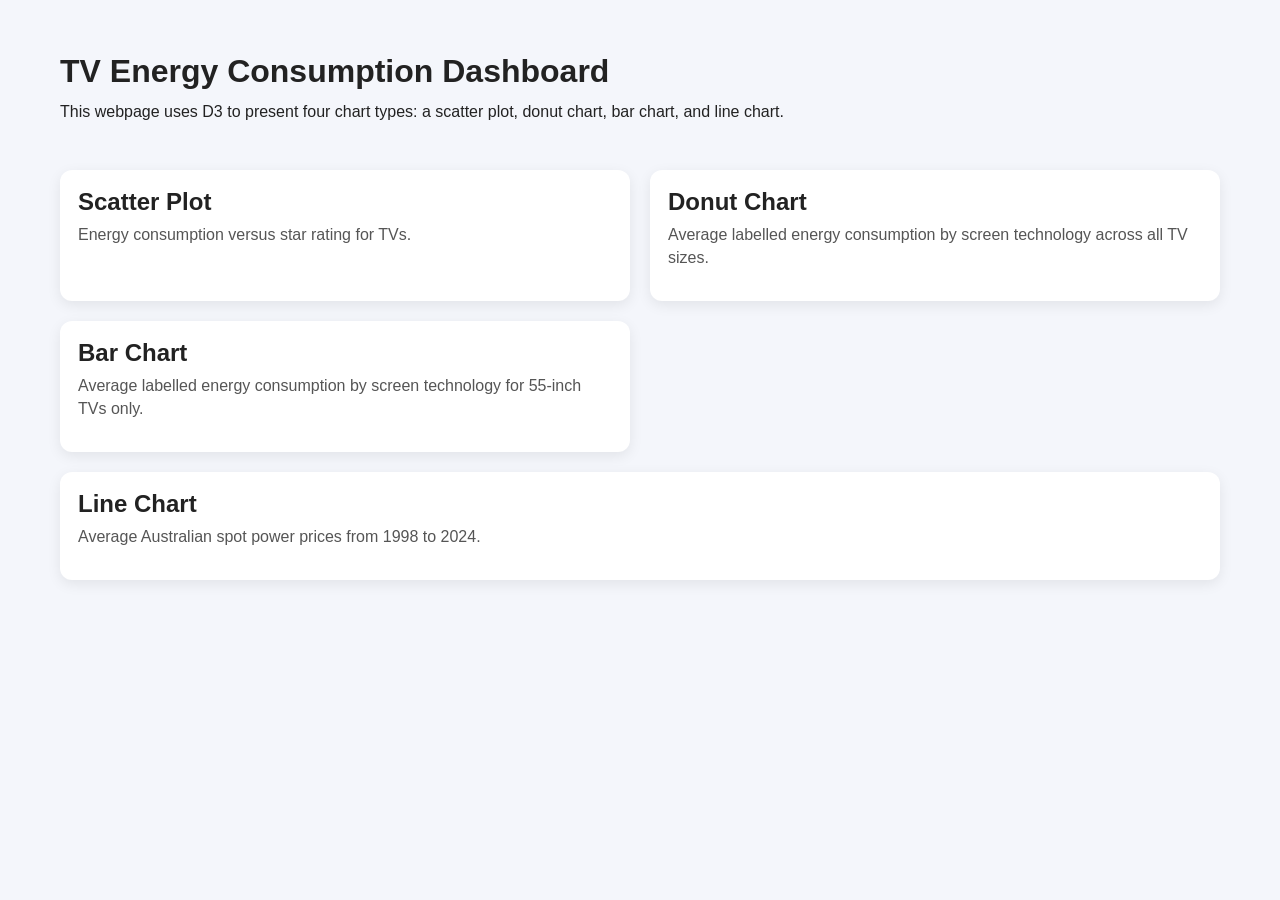
==== Exercise 5/index.html @ a9b82bcc "Exercise 5" ====
<!DOCTYPE html>
<html lang="en">
<head>
  <meta charset="UTF-8" />
  <meta name="viewport" content="width=device-width, initial-scale=1.0" />
  <title>Exercise 5 Multi-chart Webpage</title>
  <link rel="stylesheet" href="style.css" />
  <script src="https://d3js.org/d3.v7.min.js"></script>
</head>
<body>
  <header class="page-header">
    <h1>TV Energy Consumption Dashboard</h1>
    <p>
      This webpage uses D3 to present four chart types: a scatter plot,
      donut chart, bar chart, and line chart.
    </p>
  </header>

  <main class="chart-grid">
    <section class="chart-card">
      <h2>Scatter Plot</h2>
      <p>Energy consumption versus star rating for TVs.</p>
      <div id="scatter-chart" class="chart-container"></div>
    </section>

    <section class="chart-card">
      <h2>Donut Chart</h2>
      <p>Average labelled energy consumption by screen technology across all TV sizes.</p>
      <div id="donut-chart" class="chart-container"></div>
    </section>

    <section class="chart-card">
      <h2>Bar Chart</h2>
      <p>Average labelled energy consumption by screen technology for 55-inch TVs only.</p>
      <div id="bar-chart" class="chart-container"></div>
    </section>

    <section class="chart-card full-width">
      <h2>Line Chart</h2>
      <p>Average Australian spot power prices from 1998 to 2024.</p>
      <div id="line-chart" class="chart-container"></div>
    </section>
  </main>

  <script src="js/scatter.js"></script>
  <script src="js/donut.js"></script>
  <script src="js/bar55.js"></script>
  <script src="js/line.js"></script>
</body>
</html>
---- Exercise 5/style.css ----
* {
  box-sizing: border-box;
}

body {
  margin: 0;
  font-family: Arial, sans-serif;
  background: #f4f6fb;
  color: #222;
}

.page-header {
  max-width: 1200px;
  margin: 0 auto;
  padding: 32px 20px 10px;
}

.page-header h1 {
  margin-bottom: 10px;
}

.page-header p {
  margin-top: 0;
  line-height: 1.5;
  max-width: 900px;
}

.chart-grid {
  max-width: 1200px;
  margin: 0 auto;
  padding: 20px;
  display: grid;
  grid-template-columns: repeat(2, minmax(0, 1fr));
  gap: 20px;
}

.chart-card {
  background: white;
  border-radius: 12px;
  padding: 18px;
  box-shadow: 0 4px 14px rgba(0, 0, 0, 0.08);
}

.chart-card h2 {
  margin-top: 0;
  margin-bottom: 8px;
}

.chart-card p {
  margin-top: 0;
  margin-bottom: 14px;
  color: #555;
  line-height: 1.4;
}

.chart-container {
  width: 100%;
}

.chart-container svg {
  width: 100%;
  height: auto;
  display: block;
}

.full-width {
  grid-column: 1 / -1;
}

.axis path,
.axis line {
  stroke: #999;
}

.axis text {
  font-size: 12px;
}

.chart-title {
  font-size: 13px;
  font-weight: bold;
}

@media (max-width: 900px) {
  .chart-grid {
    grid-template-columns: 1fr;
  }

  .full-width {
    grid-column: auto;
  }
}
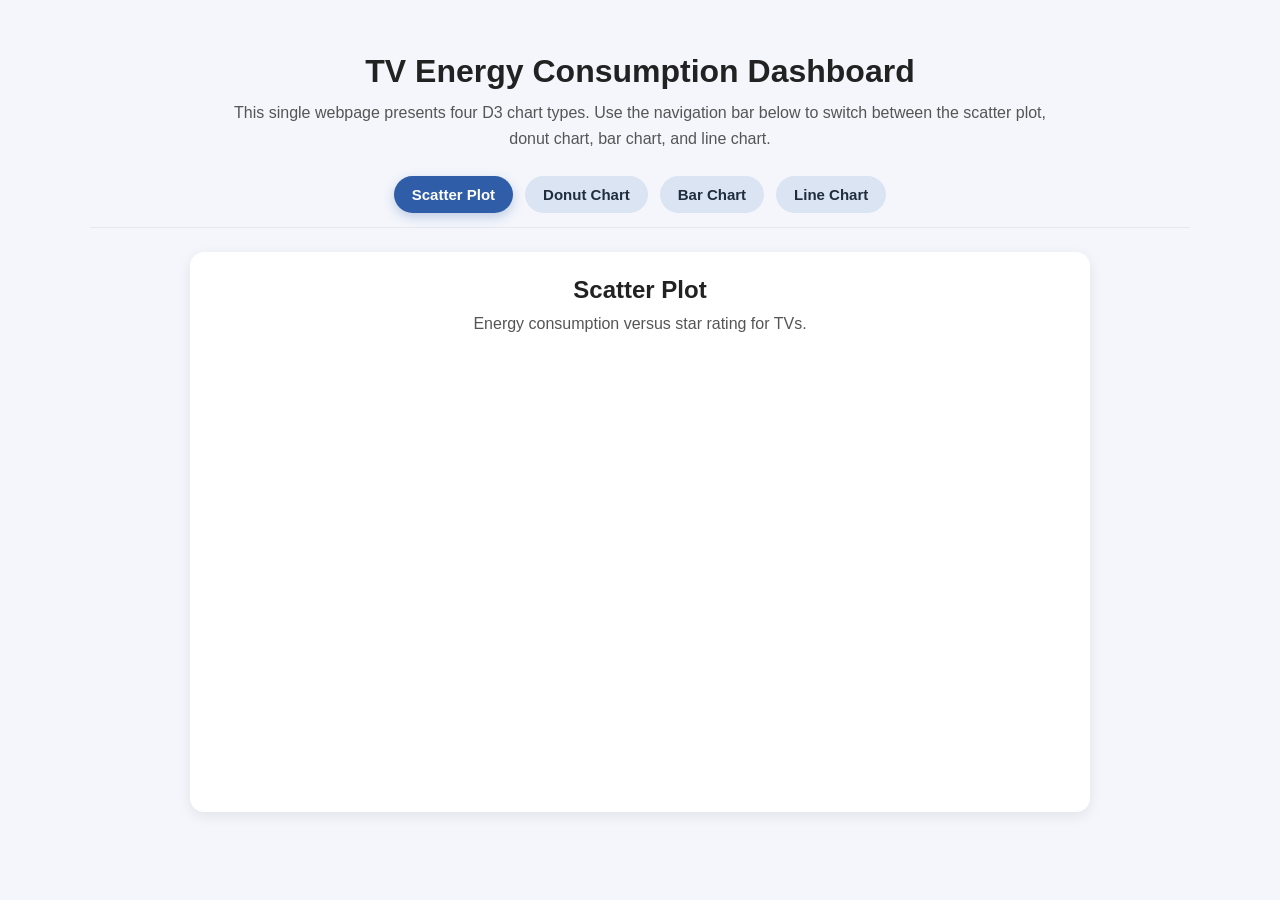
==== commit 61c1c498: "Exercise 5 - update UI" ====
--- a/Exercise 5/index.html
+++ b/Exercise 5/index.html
@@ -11,34 +11,49 @@
   <header class="page-header">
     <h1>TV Energy Consumption Dashboard</h1>
     <p>
-      This webpage uses D3 to present four chart types: a scatter plot,
-      donut chart, bar chart, and line chart.
+      This single webpage presents four D3 chart types. Use the navigation bar
+      below to switch between the scatter plot, donut chart, bar chart, and line chart.
     </p>
   </header>
 
-  <main class="chart-grid">
-    <section class="chart-card">
-      <h2>Scatter Plot</h2>
-      <p>Energy consumption versus star rating for TVs.</p>
-      <div id="scatter-chart" class="chart-container"></div>
+  <nav class="chart-nav">
+    <button class="nav-btn active" data-target="scatter-panel">Scatter Plot</button>
+    <button class="nav-btn" data-target="donut-panel">Donut Chart</button>
+    <button class="nav-btn" data-target="bar-panel">Bar Chart</button>
+    <button class="nav-btn" data-target="line-panel">Line Chart</button>
+  </nav>
+
+  <main class="chart-page">
+    <section id="scatter-panel" class="chart-panel active">
+      <div class="chart-card">
+        <h2>Scatter Plot</h2>
+        <p>Energy consumption versus star rating for TVs.</p>
+        <div id="scatter-chart" class="chart-container"></div>
+      </div>
     </section>
 
-    <section class="chart-card">
-      <h2>Donut Chart</h2>
-      <p>Average labelled energy consumption by screen technology across all TV sizes.</p>
-      <div id="donut-chart" class="chart-container"></div>
+    <section id="donut-panel" class="chart-panel">
+      <div class="chart-card">
+        <h2>Donut Chart</h2>
+        <p>Average labelled energy consumption by screen technology across all TV sizes.</p>
+        <div id="donut-chart" class="chart-container"></div>
+      </div>
     </section>
 
-    <section class="chart-card">
-      <h2>Bar Chart</h2>
-      <p>Average labelled energy consumption by screen technology for 55-inch TVs only.</p>
-      <div id="bar-chart" class="chart-container"></div>
+    <section id="bar-panel" class="chart-panel">
+      <div class="chart-card">
+        <h2>Bar Chart</h2>
+        <p>Average labelled energy consumption by screen technology for 55-inch TVs only.</p>
+        <div id="bar-chart" class="chart-container"></div>
+      </div>
     </section>
 
-    <section class="chart-card full-width">
-      <h2>Line Chart</h2>
-      <p>Average Australian spot power prices from 1998 to 2024.</p>
-      <div id="line-chart" class="chart-container"></div>
+    <section id="line-panel" class="chart-panel">
+      <div class="chart-card">
+        <h2>Line Chart</h2>
+        <p>Average Australian spot power prices from 1998 to 2024.</p>
+        <div id="line-chart" class="chart-container"></div>
+      </div>
     </section>
   </main>
 
@@ -46,5 +61,6 @@
   <script src="js/donut.js"></script>
   <script src="js/bar55.js"></script>
   <script src="js/line.js"></script>
+  <script src="js/nav.js"></script>
 </body>
 </html>
--- a/Exercise 5/style.css
+++ b/Exercise 5/style.css
@@ -10,9 +10,10 @@
 }
 
 .page-header {
-  max-width: 1200px;
+  max-width: 1100px;
   margin: 0 auto;
   padding: 32px 20px 10px;
+  text-align: center;
 }
 
 .page-header h1 {
@@ -20,53 +21,118 @@
 }
 
 .page-header p {
-  margin-top: 0;
-  line-height: 1.5;
-  max-width: 900px;
+  margin: 0 auto;
+  line-height: 1.6;
+  max-width: 850px;
+  color: #555;
 }
 
-.chart-grid {
-  max-width: 1200px;
+/* centered + sticky navbar */
+.chart-nav {
+  position: sticky;
+  top: 0;
+  z-index: 1000;
+
+  max-width: 1100px;
   margin: 0 auto;
-  padding: 20px;
-  display: grid;
-  grid-template-columns: repeat(2, minmax(0, 1fr));
-  gap: 20px;
+  padding: 14px 20px;
+
+  display: flex;
+  justify-content: center;
+  align-items: center;
+  flex-wrap: wrap;
+  gap: 12px;
+
+  background: rgba(244, 246, 251, 0.92);
+  backdrop-filter: blur(8px);
+  border-bottom: 1px solid rgba(0, 0, 0, 0.06);
 }
 
+/* nav buttons */
+.nav-btn {
+  border: none;
+  background: #dbe4f3;
+  color: #1f2d3d;
+  padding: 10px 18px;
+  border-radius: 999px;
+  cursor: pointer;
+  font-size: 15px;
+  font-weight: 600;
+  transition: all 0.25s ease;
+}
+
+.nav-btn:hover {
+  background: #c7d6ee;
+  transform: translateY(-1px);
+}
+
+.nav-btn.active {
+  background: #2f5da8;
+  color: white;
+  box-shadow: 0 4px 12px rgba(47, 93, 168, 0.28);
+}
+
+/* main page wrapper */
+.chart-page {
+  max-width: 1000px;
+  margin: 0 auto;
+  padding: 24px 20px 40px;
+}
+
+/* show/hide panels */
+.chart-panel {
+  display: none;
+}
+
+.chart-panel.active {
+  display: block;
+  animation: fadeIn 0.35s ease;
+}
+
+/* equal card size */
 .chart-card {
   background: white;
-  border-radius: 12px;
-  padding: 18px;
+  border-radius: 14px;
+  padding: 24px;
   box-shadow: 0 4px 14px rgba(0, 0, 0, 0.08);
+
+  width: 100%;
+  max-width: 900px;
+  min-height: 560px;
+  margin: 0 auto;
 }
 
 .chart-card h2 {
   margin-top: 0;
   margin-bottom: 8px;
+  text-align: center;
 }
 
 .chart-card p {
   margin-top: 0;
-  margin-bottom: 14px;
+  margin-bottom: 18px;
   color: #555;
-  line-height: 1.4;
+  line-height: 1.5;
+  text-align: center;
 }
 
+/* fixed chart display area so all feel equal */
 .chart-container {
   width: 100%;
+  height: 430px;
+  display: flex;
+  justify-content: center;
+  align-items: center;
 }
 
+/* responsive svg */
 .chart-container svg {
   width: 100%;
-  height: auto;
+  height: 100%;
   display: block;
 }
 
-.full-width {
-  grid-column: 1 / -1;
-}
-
+/* axes */
 .axis path,
 .axis line {
   stroke: #999;
@@ -74,19 +140,48 @@
 
 .axis text {
   font-size: 12px;
+  fill: #444;
 }
 
-.chart-title {
-  font-size: 13px;
-  font-weight: bold;
+/* fade animation when switching tabs */
+@keyframes fadeIn {
+  from {
+    opacity: 0;
+    transform: translateY(8px);
+  }
+  to {
+    opacity: 1;
+    transform: translateY(0);
+  }
 }
 
-@media (max-width: 900px) {
-  .chart-grid {
-    grid-template-columns: 1fr;
+/* mobile */
+@media (max-width: 700px) {
+  .page-header {
+    padding: 24px 16px 8px;
   }
 
-  .full-width {
-    grid-column: auto;
+  .chart-nav {
+    padding: 12px 16px;
+    gap: 10px;
+  }
+
+  .nav-btn {
+    width: 100%;
+    max-width: 320px;
+    text-align: center;
+  }
+
+  .chart-page {
+    padding: 20px 16px 32px;
+  }
+
+  .chart-card {
+    min-height: 500px;
+    padding: 18px;
+  }
+
+  .chart-container {
+    height: 360px;
   }
 }
